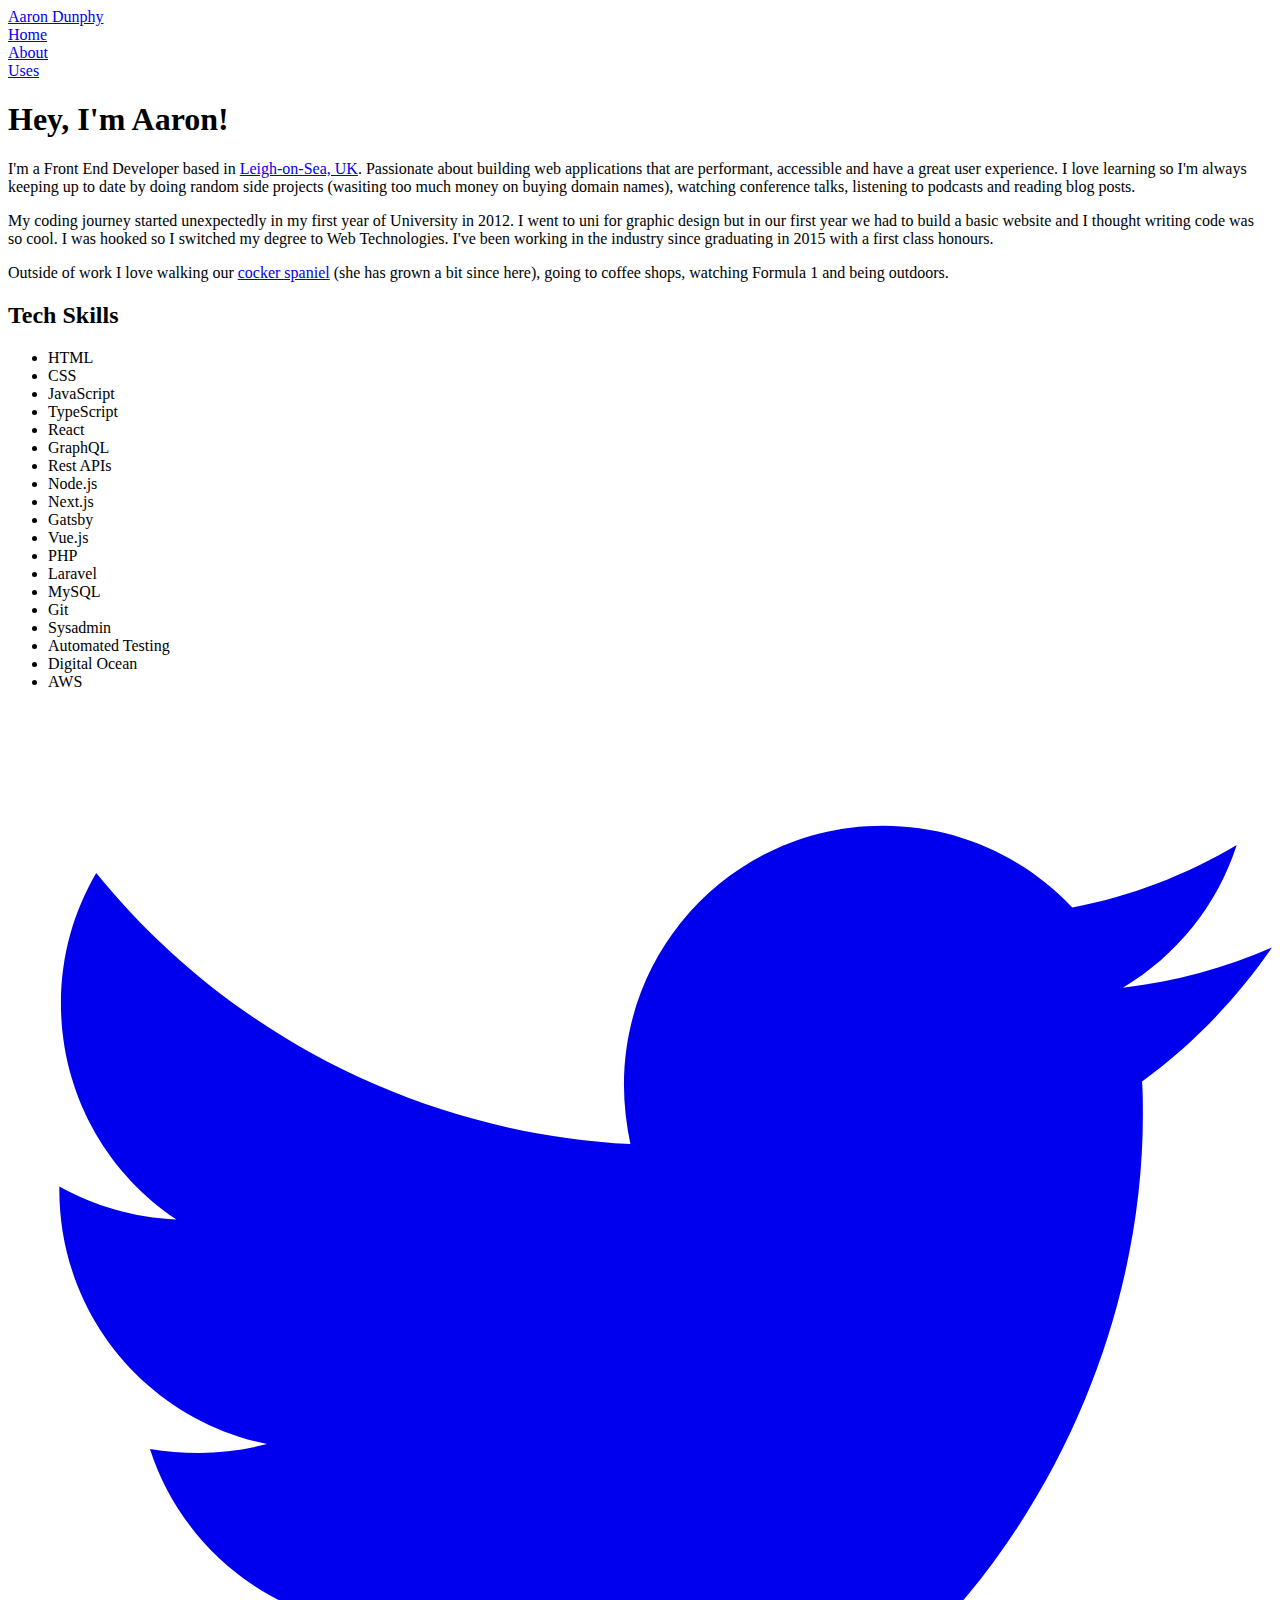
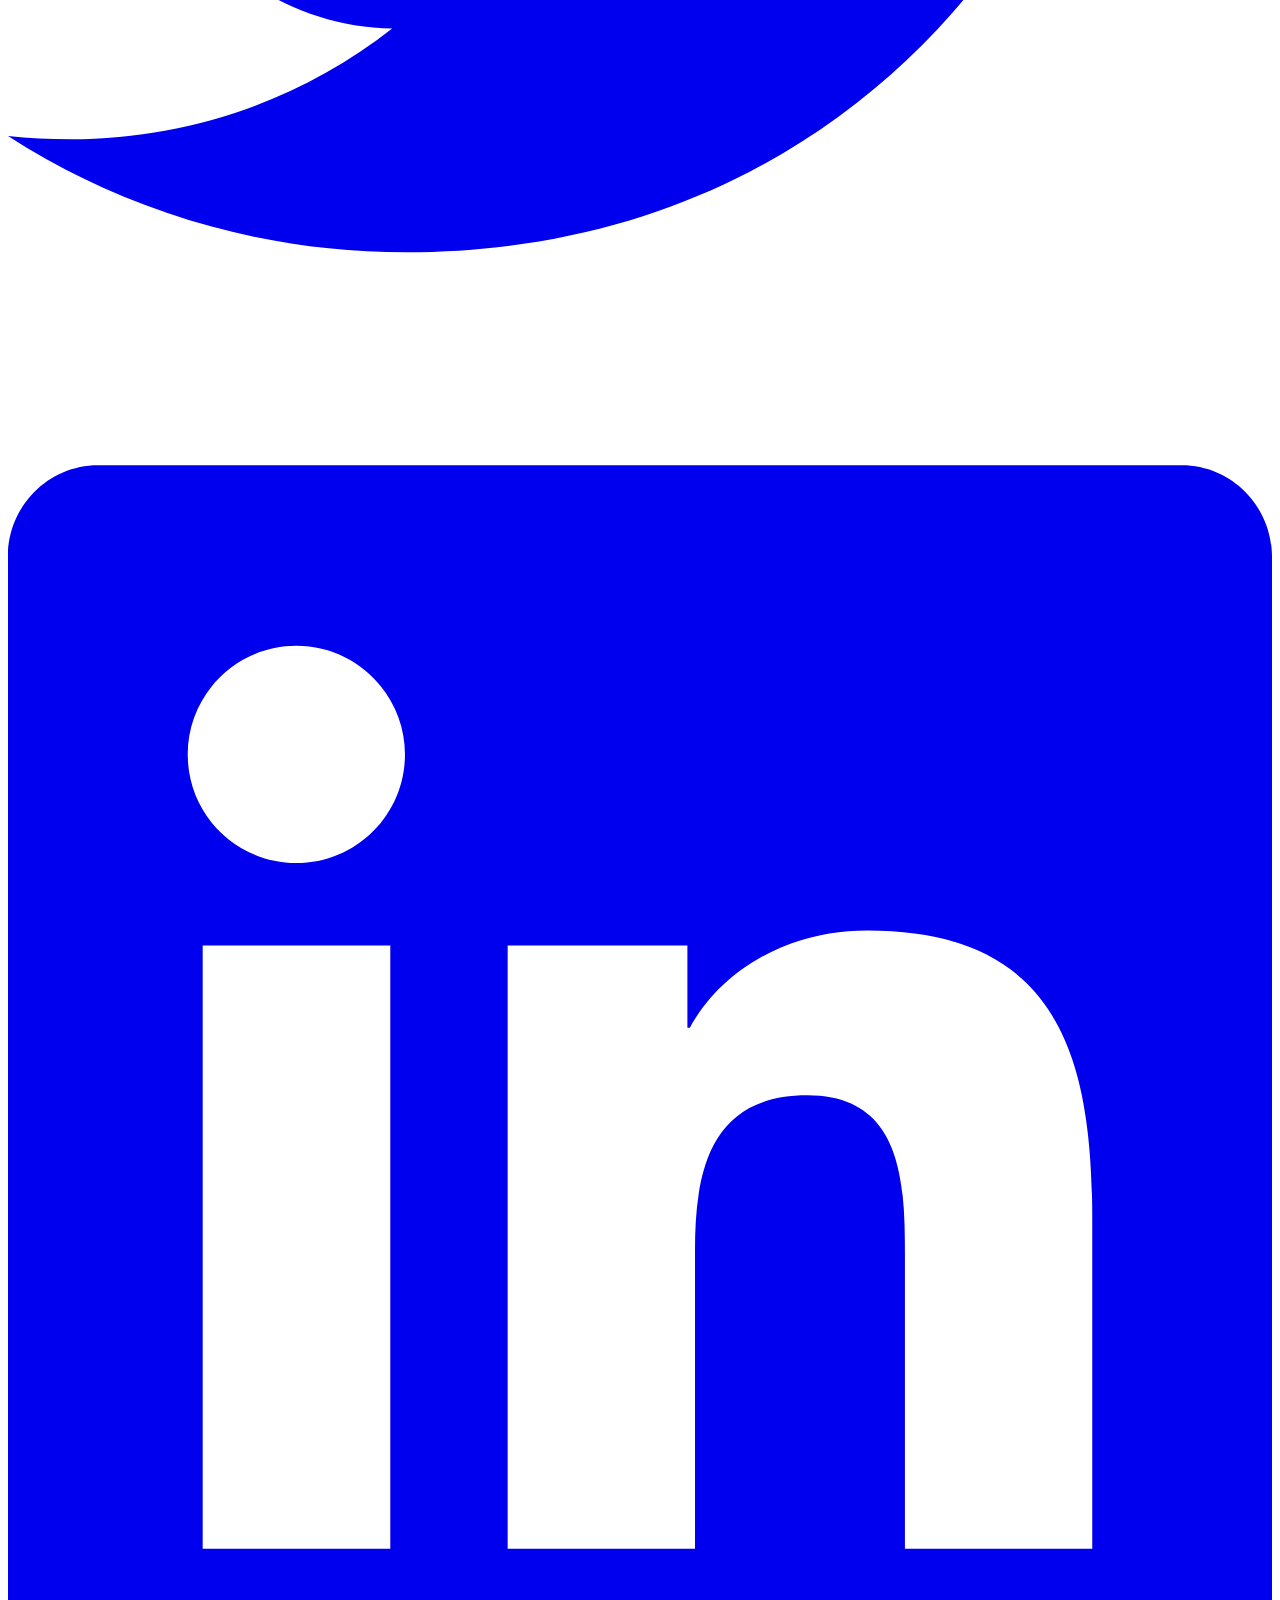
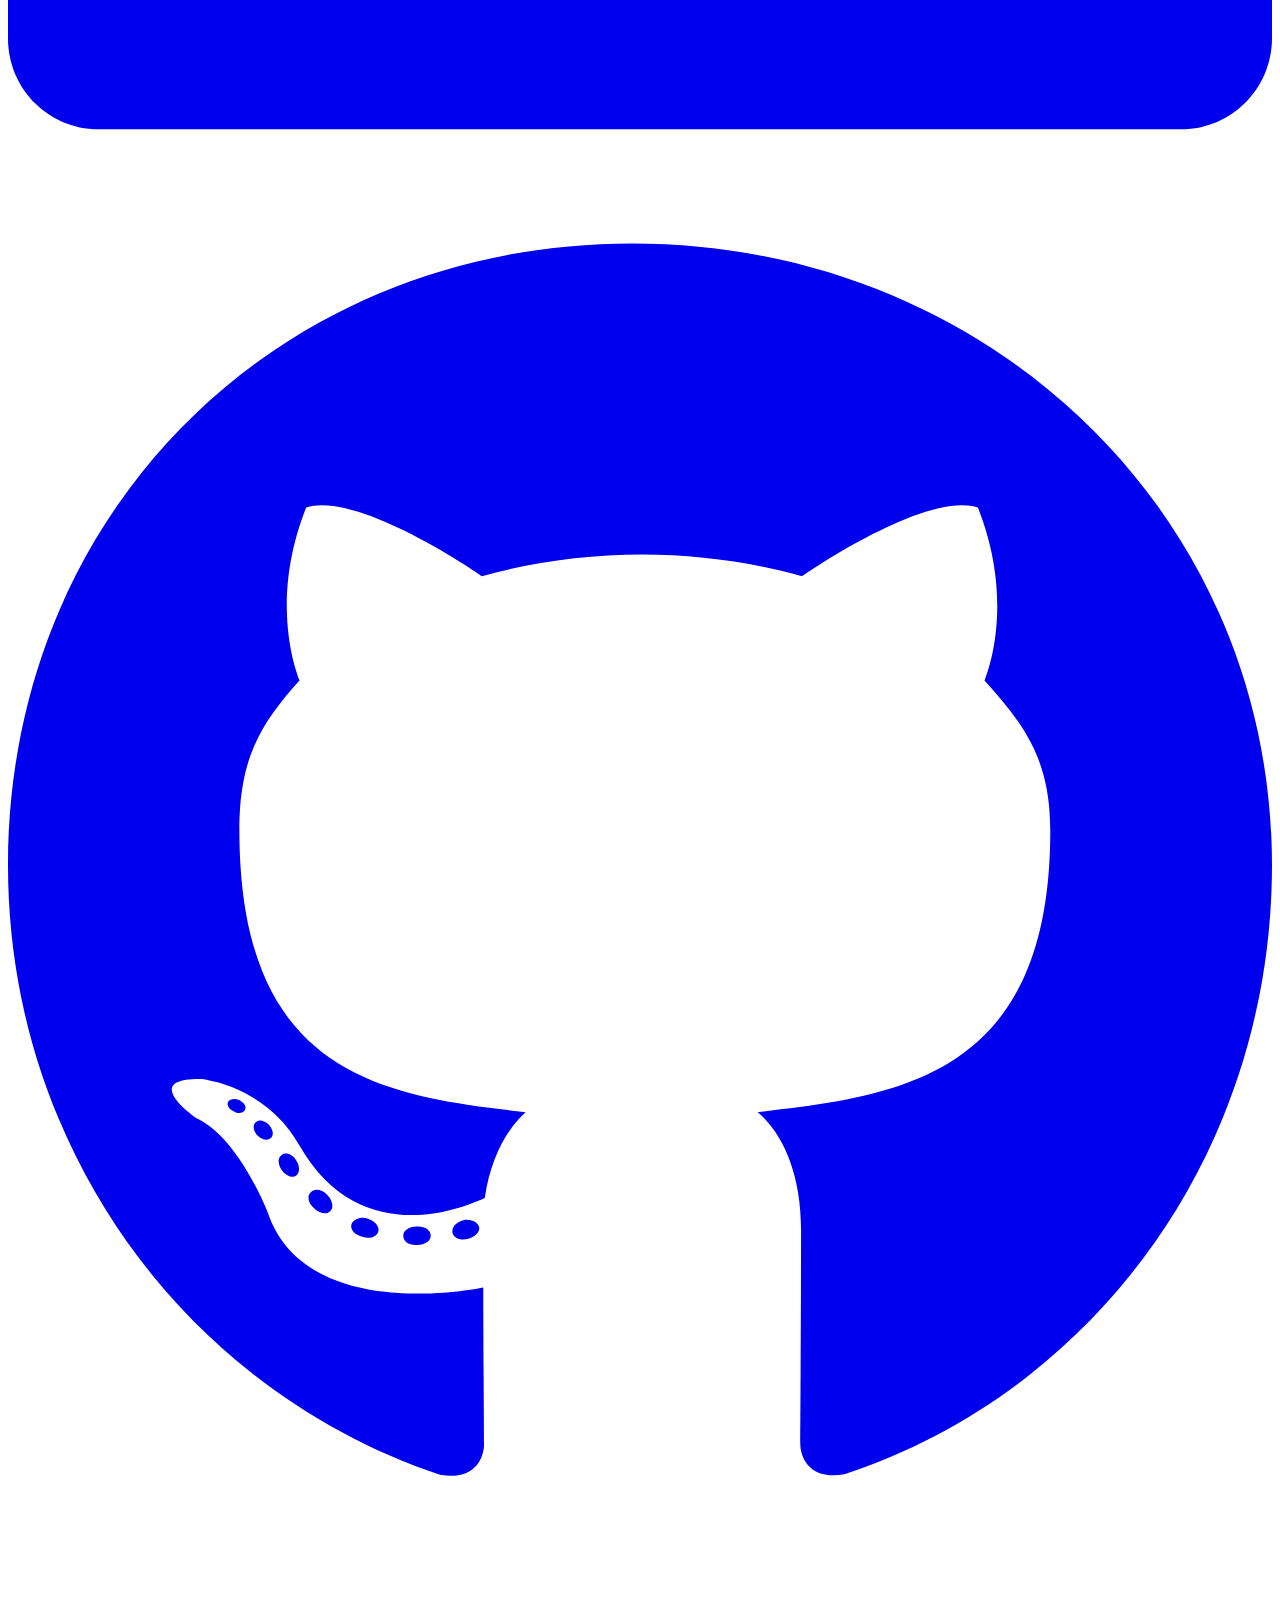
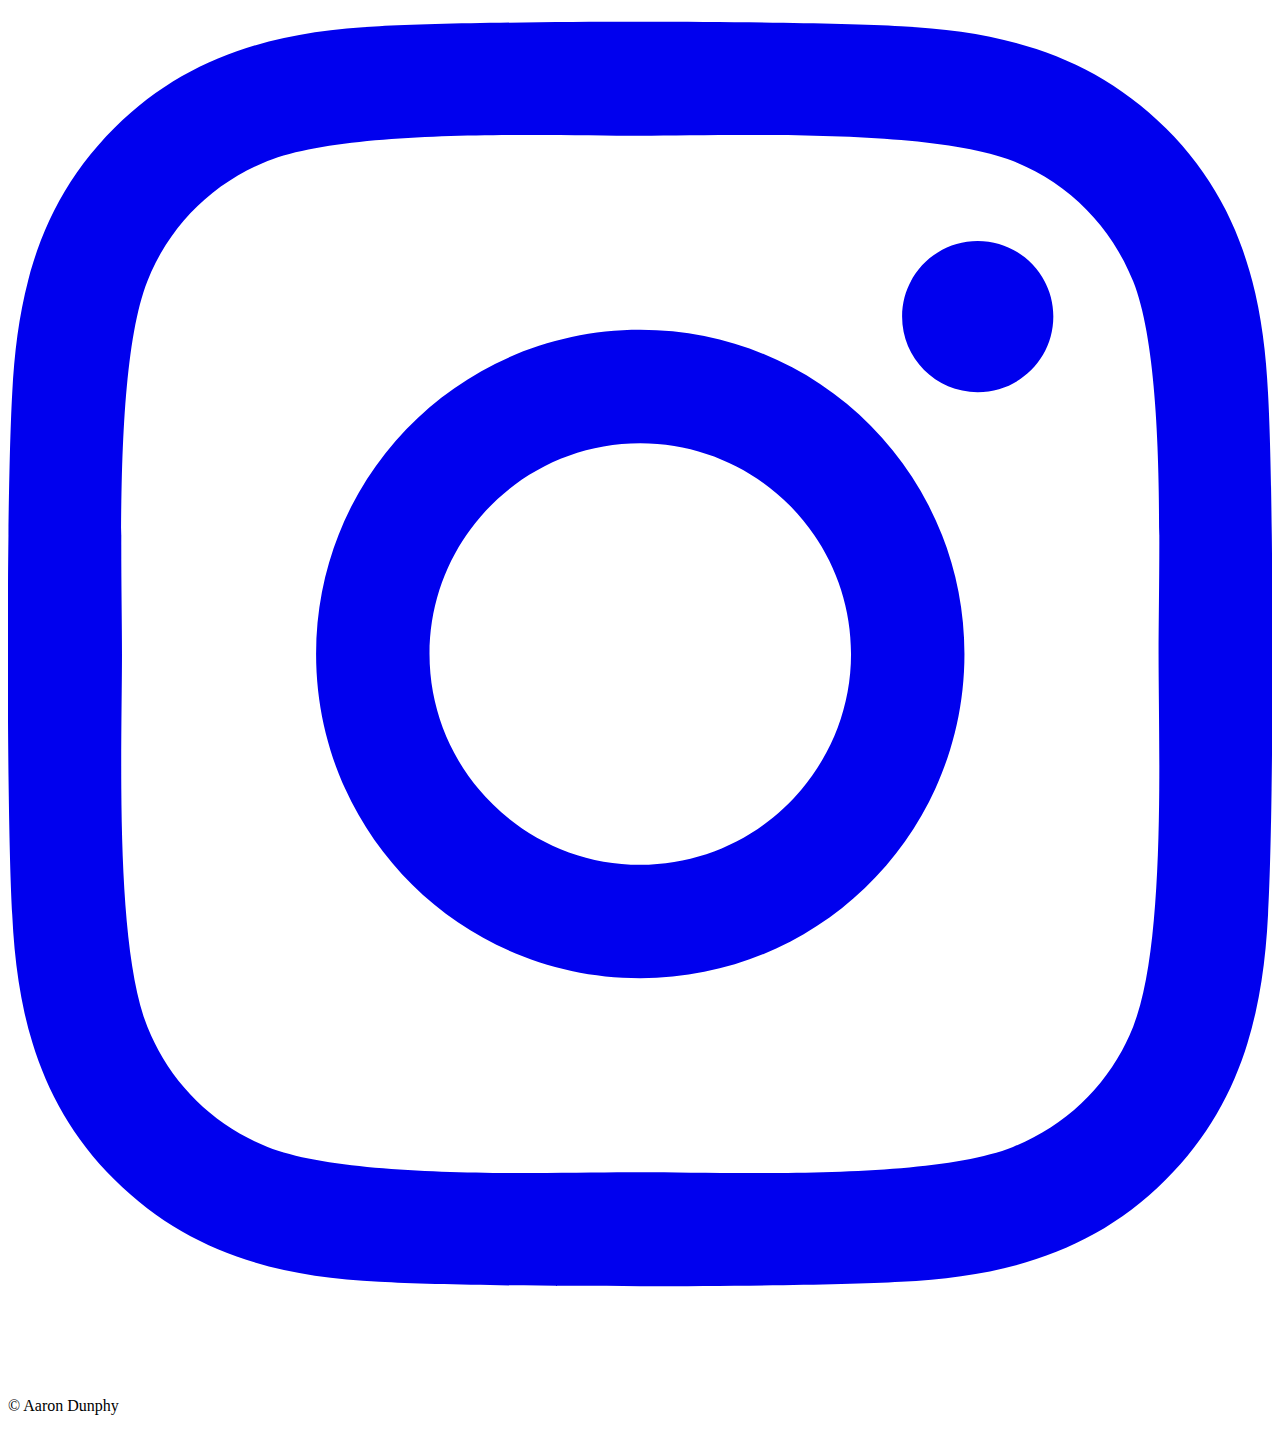
==== about.html @ 2fa7593d "first test" ====
<!DOCTYPE html>
<html><!--

--><head><link rel="preconnect" href="../fonts.googleapis.com/file_6dd671d2.pwc"><link rel="preconnect" href="../fonts.gstatic.com/file_5481513d.pwc"><link rel="icon" href="./ddf2e42e__favicon.png"><link rel="preconnect" href="../fonts.gstatic.com/file_5481513d.pwc"><meta name="viewport" content="width=device-width"><meta charset="utf-8"><title>About | Aaron Dunphy | Front End Developer</title><meta name="description" content="Hey, I'm Aaron Dunphy! Front End Developer based in Leigh-on-Sea, Essex."><meta name="next-head-count" content="4"><link rel="preload" href="_next/static/css/b4f04f5f__46365c79a43fa09b.css" as="style"><link rel="stylesheet" href="_next/static/css/b4f04f5f__46365c79a43fa09b.css" data-n-g=""><noscript data-n-css=""></noscript><script defer nomodule="" src="_next/static/chunks/9e7f8f9d__polyfills-5cd94c89d3acac5f.js"></script><script src="_next/static/chunks/045ec373__webpack-b9eaac3f291bb2eb.js" defer></script><script src="_next/static/chunks/7e293d62__framework-0f8b31729833af61.js" defer></script><script src="_next/static/chunks/a9a2341b__main-83d2e1974cccf08f.js" defer></script><script src="_next/static/chunks/pages/59f5f72a___app-6fa7f816ca29d4c7.js" defer></script><script src="_next/static/chunks/e8ab6f9b__a9a7754c-9a7f5b6a37180ce0.js" defer></script><script src="_next/static/chunks/76955981__379-d806119a2df1d48a.js" defer></script><script src="_next/static/chunks/cabce0ee__814-b6d9992474ced96d.js" defer></script><script src="_next/static/chunks/83a2c8cf__212-3d567cff0d605e4c.js" defer></script><script src="_next/static/chunks/0c98c662__77-ea93d5c7c06b3786.js" defer></script><script src="_next/static/chunks/pages/141bc7f5__about-ed754582b65bef8b.js" defer></script><script src="_next/static/ydUMzQfDmn8b1fe5_C7zt/7a840314___buildManifest.js" defer></script><script src="_next/static/ydUMzQfDmn8b1fe5_C7zt/c0208784___ssgManifest.js" defer></script><script src="_next/static/ydUMzQfDmn8b1fe5_C7zt/1add4272___middlewareManifest.js" defer></script><style data-href="https://fonts.googleapis.com/css2?family=Open+Sans:wght@400;700&amp;display=swap">@font-face{font-family:'Open Sans';font-style:normal;font-weight:400;font-stretch:normal;font-display:swap;src:url(../fonts.gstatic.com/s/opensans/v27/3c92f4b6__memSYaGs126MiZpBA-UvWbX2vVnXBbObj2OVZyOOSr4dVJWUgsjZ0C4k.woff) format('woff')}@font-face{font-family:'Open Sans';font-style:normal;font-weight:700;font-stretch:normal;font-display:swap;src:url(../fonts.gstatic.com/s/opensans/v27/463d234e__memSYaGs126MiZpBA-UvWbX2vVnXBbObj2OVZyOOSr4dVJWUgsg-1y4k.woff) format('woff')}@font-face{font-family:'Open Sans';font-style:normal;font-weight:400;font-stretch:100%;font-display:swap;src:url(../fonts.gstatic.com/s/opensans/v27/488cca4a__memvYaGs126MiZpBA-UvWbX2vVnXBbObj2OVTSKmu0SC55K5gw.woff2) format('woff2');unicode-range:U+0460-052F,U+1C80-1C88,U+20B4,U+2DE0-2DFF,U+A640-A69F,U+FE2E-FE2F}@font-face{font-family:'Open Sans';font-style:normal;font-weight:400;font-stretch:100%;font-display:swap;src:url(../fonts.gstatic.com/s/opensans/v27/758d02d5__memvYaGs126MiZpBA-UvWbX2vVnXBbObj2OVTSumu0SC55K5gw.woff2) format('woff2');unicode-range:U+0400-045F,U+0490-0491,U+04B0-04B1,U+2116}@font-face{font-family:'Open Sans';font-style:normal;font-weight:400;font-stretch:100%;font-display:swap;src:url(../fonts.gstatic.com/s/opensans/v27/ae7f8a97__memvYaGs126MiZpBA-UvWbX2vVnXBbObj2OVTSOmu0SC55K5gw.woff2) format('woff2');unicode-range:U+1F00-1FFF}@font-face{font-family:'Open Sans';font-style:normal;font-weight:400;font-stretch:100%;font-display:swap;src:url(../fonts.gstatic.com/s/opensans/v27/4864b467__memvYaGs126MiZpBA-UvWbX2vVnXBbObj2OVTSymu0SC55K5gw.woff2) format('woff2');unicode-range:U+0370-03FF}@font-face{font-family:'Open Sans';font-style:normal;font-weight:400;font-stretch:100%;font-display:swap;src:url(../fonts.gstatic.com/s/opensans/v27/02e046f9__memvYaGs126MiZpBA-UvWbX2vVnXBbObj2OVTS2mu0SC55K5gw.woff2) format('woff2');unicode-range:U+0590-05FF,U+20AA,U+25CC,U+FB1D-FB4F}@font-face{font-family:'Open Sans';font-style:normal;font-weight:400;font-stretch:100%;font-display:swap;src:url(../fonts.gstatic.com/s/opensans/v27/467d6d50__memvYaGs126MiZpBA-UvWbX2vVnXBbObj2OVTSCmu0SC55K5gw.woff2) format('woff2');unicode-range:U+0102-0103,U+0110-0111,U+0128-0129,U+0168-0169,U+01A0-01A1,U+01AF-01B0,U+1EA0-1EF9,U+20AB}@font-face{font-family:'Open Sans';font-style:normal;font-weight:400;font-stretch:100%;font-display:swap;src:url(../fonts.gstatic.com/s/opensans/v27/6b31302a__memvYaGs126MiZpBA-UvWbX2vVnXBbObj2OVTSGmu0SC55K5gw.woff2) format('woff2');unicode-range:U+0100-024F,U+0259,U+1E00-1EFF,U+2020,U+20A0-20AB,U+20AD-20CF,U+2113,U+2C60-2C7F,U+A720-A7FF}@font-face{font-family:'Open Sans';font-style:normal;font-weight:400;font-stretch:100%;font-display:swap;src:url(../fonts.gstatic.com/s/opensans/v27/428fa625__memvYaGs126MiZpBA-UvWbX2vVnXBbObj2OVTS-mu0SC55I.woff2) format('woff2');unicode-range:U+0000-00FF,U+0131,U+0152-0153,U+02BB-02BC,U+02C6,U+02DA,U+02DC,U+2000-206F,U+2074,U+20AC,U+2122,U+2191,U+2193,U+2212,U+2215,U+FEFF,U+FFFD}@font-face{font-family:'Open Sans';font-style:normal;font-weight:700;font-stretch:100%;font-display:swap;src:url(../fonts.gstatic.com/s/opensans/v27/488cca4a__memvYaGs126MiZpBA-UvWbX2vVnXBbObj2OVTSKmu0SC55K5gw.woff2) format('woff2');unicode-range:U+0460-052F,U+1C80-1C88,U+20B4,U+2DE0-2DFF,U+A640-A69F,U+FE2E-FE2F}@font-face{font-family:'Open Sans';font-style:normal;font-weight:700;font-stretch:100%;font-display:swap;src:url(../fonts.gstatic.com/s/opensans/v27/758d02d5__memvYaGs126MiZpBA-UvWbX2vVnXBbObj2OVTSumu0SC55K5gw.woff2) format('woff2');unicode-range:U+0400-045F,U+0490-0491,U+04B0-04B1,U+2116}@font-face{font-family:'Open Sans';font-style:normal;font-weight:700;font-stretch:100%;font-display:swap;src:url(../fonts.gstatic.com/s/opensans/v27/ae7f8a97__memvYaGs126MiZpBA-UvWbX2vVnXBbObj2OVTSOmu0SC55K5gw.woff2) format('woff2');unicode-range:U+1F00-1FFF}@font-face{font-family:'Open Sans';font-style:normal;font-weight:700;font-stretch:100%;font-display:swap;src:url(../fonts.gstatic.com/s/opensans/v27/4864b467__memvYaGs126MiZpBA-UvWbX2vVnXBbObj2OVTSymu0SC55K5gw.woff2) format('woff2');unicode-range:U+0370-03FF}@font-face{font-family:'Open Sans';font-style:normal;font-weight:700;font-stretch:100%;font-display:swap;src:url(../fonts.gstatic.com/s/opensans/v27/02e046f9__memvYaGs126MiZpBA-UvWbX2vVnXBbObj2OVTS2mu0SC55K5gw.woff2) format('woff2');unicode-range:U+0590-05FF,U+20AA,U+25CC,U+FB1D-FB4F}@font-face{font-family:'Open Sans';font-style:normal;font-weight:700;font-stretch:100%;font-display:swap;src:url(../fonts.gstatic.com/s/opensans/v27/467d6d50__memvYaGs126MiZpBA-UvWbX2vVnXBbObj2OVTSCmu0SC55K5gw.woff2) format('woff2');unicode-range:U+0102-0103,U+0110-0111,U+0128-0129,U+0168-0169,U+01A0-01A1,U+01AF-01B0,U+1EA0-1EF9,U+20AB}@font-face{font-family:'Open Sans';font-style:normal;font-weight:700;font-stretch:100%;font-display:swap;src:url(../fonts.gstatic.com/s/opensans/v27/6b31302a__memvYaGs126MiZpBA-UvWbX2vVnXBbObj2OVTSGmu0SC55K5gw.woff2) format('woff2');unicode-range:U+0100-024F,U+0259,U+1E00-1EFF,U+2020,U+20A0-20AB,U+20AD-20CF,U+2113,U+2C60-2C7F,U+A720-A7FF}@font-face{font-family:'Open Sans';font-style:normal;font-weight:700;font-stretch:100%;font-display:swap;src:url(../fonts.gstatic.com/s/opensans/v27/428fa625__memvYaGs126MiZpBA-UvWbX2vVnXBbObj2OVTS-mu0SC55I.woff2) format('woff2');unicode-range:U+0000-00FF,U+0131,U+0152-0153,U+02BB-02BC,U+02C6,U+02DA,U+02DC,U+2000-206F,U+2074,U+20AC,U+2122,U+2191,U+2193,U+2212,U+2215,U+FEFF,U+FFFD}</style></head><body><div id="__next"><header><div class="styles__Container-sc-ngmuu5-0 fJpGsb"><div class="Header__HeaderWrapper-sc-tvb7vj-0 fqBImC"><div class="Header__Logo-sc-tvb7vj-2 lbWefD"><a href="/">Aaron Dunphy</a></div><nav class="Header__Nav-sc-tvb7vj-1 eqLSTX"><div class="Header__DesktopLinkStyle-sc-tvb7vj-5"><a href="/">Home</a></div><div class="Header__DesktopLinkStyle-sc-tvb7vj-5 bRmNxO"><a href="./42d4a960__about.html">About</a></div><div class="Header__DesktopLinkStyle-sc-tvb7vj-5"><a href="./228ff43b__uses.html">Uses</a></div></nav></div></div></header><main><div class="styles__Container-sc-ngmuu5-0 fJpGsb"><h1>Hey, I'm Aaron!</h1><p>I'm a Front End Developer based in<!-- --> <a href="../en.wikipedia.org/wiki/931a8189__Leigh-on-Sea.html" target="_blank" rel="noreferrer">Leigh-on-Sea, UK</a>. Passionate about building web applications that are performant, accessible and have a great user experience. I love learning so I'm always keeping up to date by doing random side projects (wasiting too much money on buying domain names), watching conference talks, listening to podcasts and reading blog posts.</p><p>My coding journey started unexpectedly in my first year of University in 2012. I went to uni for graphic design but in our first year we had to build a basic website and I thought writing code was so cool. I was hooked so I switched my degree to Web Technologies. I've been working in the industry since graduating in 2015 with a first class honours.</p><p>Outside of work I love walking our<!-- --> <a href="../www.instagram.com/p/CA0Kd23luxl/file_9cb80beb.pwc" target="_blank" rel="noreferrer">cocker spaniel</a> <!-- -->(she has grown a bit since here), going to coffee shops, watching Formula 1 and being outdoors.</p><h2>Tech Skills</h2><ul class="about__Ul-sc-7g3ecj-0 krphHb"><li>HTML</li><li>CSS</li><li>JavaScript</li><li>TypeScript</li><li>React</li><li>GraphQL</li><li>Rest APIs</li><li>Node.js</li><li>Next.js</li><li>Gatsby</li><li>Vue.js</li><li>PHP</li><li>Laravel</li><li>MySQL</li><li>Git</li><li>Sysadmin</li><li>Automated Testing</li><li>Digital Ocean</li><li>AWS</li></ul></div></main><footer class="Footer__FooterStyle-sc-1v8m2ld-0 WFhYO"><div class="styles__Container-sc-ngmuu5-0 fJpGsb"><div class="Footer__SocialContainer-sc-1v8m2ld-1 cpkcjW"><a href="../twitter.com/0da8fb34__aarondunphy.html" target="_blank" rel="noreferrer"><svg aria-hidden="true" focusable="false" data-prefix="fab" data-icon="twitter" class="svg-inline--fa fa-twitter fa-w-16 " role="img" xmlns="http://www.w3.org/2000/svg" viewbox="0 0 512 512"><path fill="currentColor" d="M459.37 151.716c.325 4.548.325 9.097.325 13.645 0 138.72-105.583 298.558-298.558 298.558-59.452 0-114.68-17.219-161.137-47.106 8.447.974 16.568 1.299 25.34 1.299 49.055 0 94.213-16.568 130.274-44.832-46.132-.975-84.792-31.188-98.112-72.772 6.498.974 12.995 1.624 19.818 1.624 9.421 0 18.843-1.3 27.614-3.573-48.081-9.747-84.143-51.98-84.143-102.985v-1.299c13.969 7.797 30.214 12.67 47.431 13.319-28.264-18.843-46.781-51.005-46.781-87.391 0-19.492 5.197-37.36 14.294-52.954 51.655 63.675 129.3 105.258 216.365 109.807-1.624-7.797-2.599-15.918-2.599-24.04 0-57.828 46.782-104.934 104.934-104.934 30.213 0 57.502 12.67 76.67 33.137 23.715-4.548 46.456-13.32 66.599-25.34-7.798 24.366-24.366 44.833-46.132 57.827 21.117-2.273 41.584-8.122 60.426-16.243-14.292 20.791-32.161 39.308-52.628 54.253z"></path></svg></a><a href="../linkedin.com/in/fabi6ferreira" target="_blank" rel="noreferrer"><svg aria-hidden="true" focusable="false" data-prefix="fab" data-icon="linkedin" class="svg-inline--fa fa-linkedin fa-w-14 " role="img" xmlns="http://www.w3.org/2000/svg" viewbox="0 0 448 512"><path fill="currentColor" d="M416 32H31.9C14.3 32 0 46.5 0 64.3v383.4C0 465.5 14.3 480 31.9 480H416c17.6 0 32-14.5 32-32.3V64.3c0-17.8-14.4-32.3-32-32.3zM135.4 416H69V202.2h66.5V416zm-33.2-243c-21.3 0-38.5-17.3-38.5-38.5S80.9 96 102.2 96c21.2 0 38.5 17.3 38.5 38.5 0 21.3-17.2 38.5-38.5 38.5zm282.1 243h-66.4V312c0-24.8-.5-56.7-34.5-56.7-34.6 0-39.9 27-39.9 54.9V416h-66.4V202.2h63.7v29.2h.9c8.9-16.8 30.6-34.5 62.9-34.5 67.2 0 79.7 44.3 79.7 101.9V416z"></path></svg></a><a href="../github.com/9e1a4d53__aarondunphy.html" target="_blank" rel="noreferrer"><svg aria-hidden="true" focusable="false" data-prefix="fab" data-icon="github" class="svg-inline--fa fa-github fa-w-16 " role="img" xmlns="http://www.w3.org/2000/svg" viewbox="0 0 496 512"><path fill="currentColor" d="M165.9 397.4c0 2-2.3 3.6-5.2 3.6-3.3.3-5.6-1.3-5.6-3.6 0-2 2.3-3.6 5.2-3.6 3-.3 5.6 1.3 5.6 3.6zm-31.1-4.5c-.7 2 1.3 4.3 4.3 4.9 2.6 1 5.6 0 6.2-2s-1.3-4.3-4.3-5.2c-2.6-.7-5.5.3-6.2 2.3zm44.2-1.7c-2.9.7-4.9 2.6-4.6 4.9.3 2 2.9 3.3 5.9 2.6 2.9-.7 4.9-2.6 4.6-4.6-.3-1.9-3-3.2-5.9-2.9zM244.8 8C106.1 8 0 113.3 0 252c0 110.9 69.8 205.8 169.5 239.2 12.8 2.3 17.3-5.6 17.3-12.1 0-6.2-.3-40.4-.3-61.4 0 0-70 15-84.7-29.8 0 0-11.4-29.1-27.8-36.6 0 0-22.9-15.7 1.6-15.4 0 0 24.9 2 38.6 25.8 21.9 38.6 58.6 27.5 72.9 20.9 2.3-16 8.8-27.1 16-33.7-55.9-6.2-112.3-14.3-112.3-110.5 0-27.5 7.6-41.3 23.6-58.9-2.6-6.5-11.1-33.3 2.6-67.9 20.9-6.5 69 27 69 27 20-5.6 41.5-8.5 62.8-8.5s42.8 2.9 62.8 8.5c0 0 48.1-33.6 69-27 13.7 34.7 5.2 61.4 2.6 67.9 16 17.7 25.8 31.5 25.8 58.9 0 96.5-58.9 104.2-114.8 110.5 9.2 7.9 17 22.9 17 46.4 0 33.7-.3 75.4-.3 83.6 0 6.5 4.6 14.4 17.3 12.1C428.2 457.8 496 362.9 496 252 496 113.3 383.5 8 244.8 8zM97.2 352.9c-1.3 1-1 3.3.7 5.2 1.6 1.6 3.9 2.3 5.2 1 1.3-1 1-3.3-.7-5.2-1.6-1.6-3.9-2.3-5.2-1zm-10.8-8.1c-.7 1.3.3 2.9 2.3 3.9 1.6 1 3.6.7 4.3-.7.7-1.3-.3-2.9-2.3-3.9-2-.6-3.6-.3-4.3.7zm32.4 35.6c-1.6 1.3-1 4.3 1.3 6.2 2.3 2.3 5.2 2.6 6.5 1 1.3-1.3.7-4.3-1.3-6.2-2.2-2.3-5.2-2.6-6.5-1zm-11.4-14.7c-1.6 1-1.6 3.6 0 5.9 1.6 2.3 4.3 3.3 5.6 2.3 1.6-1.3 1.6-3.9 0-6.2-1.4-2.3-4-3.3-5.6-2z"></path></svg></a><a href="../instagram.com/ef618b62__aarondunphy.html" target="_blank" rel="noreferrer"><svg aria-hidden="true" focusable="false" data-prefix="fab" data-icon="instagram" class="svg-inline--fa fa-instagram fa-w-14 " role="img" xmlns="http://www.w3.org/2000/svg" viewbox="0 0 448 512"><path fill="currentColor" d="M224.1 141c-63.6 0-114.9 51.3-114.9 114.9s51.3 114.9 114.9 114.9S339 319.5 339 255.9 287.7 141 224.1 141zm0 189.6c-41.1 0-74.7-33.5-74.7-74.7s33.5-74.7 74.7-74.7 74.7 33.5 74.7 74.7-33.6 74.7-74.7 74.7zm146.4-194.3c0 14.9-12 26.8-26.8 26.8-14.9 0-26.8-12-26.8-26.8s12-26.8 26.8-26.8 26.8 12 26.8 26.8zm76.1 27.2c-1.7-35.9-9.9-67.7-36.2-93.9-26.2-26.2-58-34.4-93.9-36.2-37-2.1-147.9-2.1-184.9 0-35.8 1.7-67.6 9.9-93.9 36.1s-34.4 58-36.2 93.9c-2.1 37-2.1 147.9 0 184.9 1.7 35.9 9.9 67.7 36.2 93.9s58 34.4 93.9 36.2c37 2.1 147.9 2.1 184.9 0 35.9-1.7 67.7-9.9 93.9-36.2 26.2-26.2 34.4-58 36.2-93.9 2.1-37 2.1-147.8 0-184.8zM398.8 388c-7.8 19.6-22.9 34.7-42.6 42.6-29.5 11.7-99.5 9-132.1 9s-102.7 2.6-132.1-9c-19.6-7.8-34.7-22.9-42.6-42.6-11.7-29.5-9-99.5-9-132.1s-2.6-102.7 9-132.1c7.8-19.6 22.9-34.7 42.6-42.6 29.5-11.7 99.5-9 132.1-9s102.7-2.6 132.1 9c19.6 7.8 34.7 22.9 42.6 42.6 11.7 29.5 9 99.5 9 132.1s2.7 102.7-9 132.1z"></path></svg></a></div><p>&#169; Aaron Dunphy</p></div></footer></div><script id="__NEXT_DATA__" type="application/json">{"props":{"pageProps":{}},"page":"/about","query":{},"buildId":"ydUMzQfDmn8b1fe5_C7zt","nextExport":true,"autoExport":true,"isFallback":false,"scriptLoader":[]}</script></body></html>
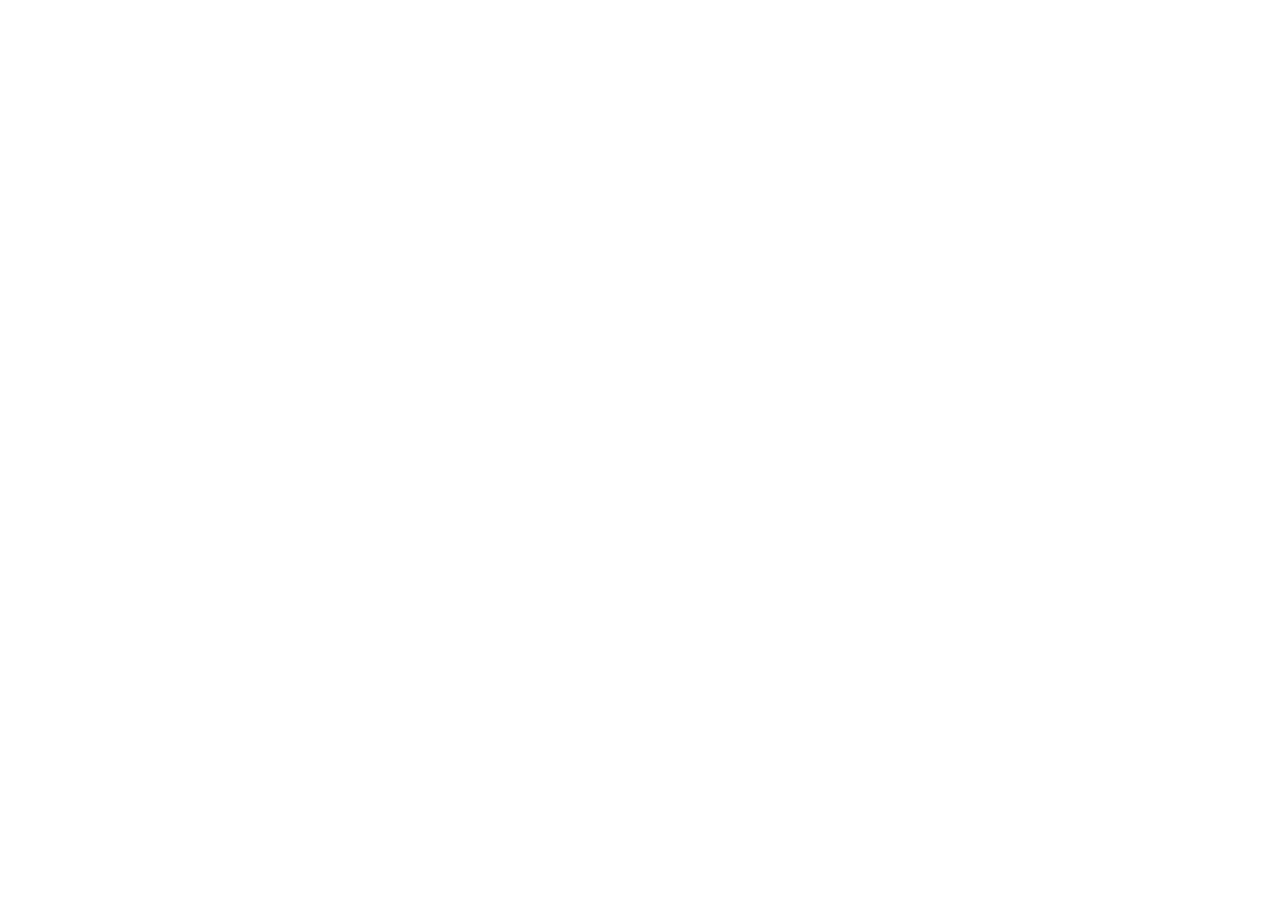
==== commit 69d1635f: "update site" ====
--- a/about.html
+++ b/about.html
@@ -1,4 +1,15 @@
 <!DOCTYPE html>
-<html><!--
+<html lang="en">
 
---><head><link rel="preconnect" href="../fonts.googleapis.com/file_6dd671d2.pwc"><link rel="preconnect" href="../fonts.gstatic.com/file_5481513d.pwc"><link rel="icon" href="./ddf2e42e__favicon.png"><link rel="preconnect" href="../fonts.gstatic.com/file_5481513d.pwc"><meta name="viewport" content="width=device-width"><meta charset="utf-8"><title>About | Aaron Dunphy | Front End Developer</title><meta name="description" content="Hey, I'm Aaron Dunphy! Front End Developer based in Leigh-on-Sea, Essex."><meta name="next-head-count" content="4"><link rel="preload" href="_next/static/css/b4f04f5f__46365c79a43fa09b.css" as="style"><link rel="stylesheet" href="_next/static/css/b4f04f5f__46365c79a43fa09b.css" data-n-g=""><noscript data-n-css=""></noscript><script defer nomodule="" src="_next/static/chunks/9e7f8f9d__polyfills-5cd94c89d3acac5f.js"></script><script src="_next/static/chunks/045ec373__webpack-b9eaac3f291bb2eb.js" defer></script><script src="_next/static/chunks/7e293d62__framework-0f8b31729833af61.js" defer></script><script src="_next/static/chunks/a9a2341b__main-83d2e1974cccf08f.js" defer></script><script src="_next/static/chunks/pages/59f5f72a___app-6fa7f816ca29d4c7.js" defer></script><script src="_next/static/chunks/e8ab6f9b__a9a7754c-9a7f5b6a37180ce0.js" defer></script><script src="_next/static/chunks/76955981__379-d806119a2df1d48a.js" defer></script><script src="_next/static/chunks/cabce0ee__814-b6d9992474ced96d.js" defer></script><script src="_next/static/chunks/83a2c8cf__212-3d567cff0d605e4c.js" defer></script><script src="_next/static/chunks/0c98c662__77-ea93d5c7c06b3786.js" defer></script><script src="_next/static/chunks/pages/141bc7f5__about-ed754582b65bef8b.js" defer></script><script src="_next/static/ydUMzQfDmn8b1fe5_C7zt/7a840314___buildManifest.js" defer></script><script src="_next/static/ydUMzQfDmn8b1fe5_C7zt/c0208784___ssgManifest.js" defer></script><script src="_next/static/ydUMzQfDmn8b1fe5_C7zt/1add4272___middlewareManifest.js" defer></script><style data-href="https://fonts.googleapis.com/css2?family=Open+Sans:wght@400;700&amp;display=swap">@font-face{font-family:'Open Sans';font-style:normal;font-weight:400;font-stretch:normal;font-display:swap;src:url(../fonts.gstatic.com/s/opensans/v27/3c92f4b6__memSYaGs126MiZpBA-UvWbX2vVnXBbObj2OVZyOOSr4dVJWUgsjZ0C4k.woff) format('woff')}@font-face{font-family:'Open Sans';font-style:normal;font-weight:700;font-stretch:normal;font-display:swap;src:url(../fonts.gstatic.com/s/opensans/v27/463d234e__memSYaGs126MiZpBA-UvWbX2vVnXBbObj2OVZyOOSr4dVJWUgsg-1y4k.woff) format('woff')}@font-face{font-family:'Open Sans';font-style:normal;font-weight:400;font-stretch:100%;font-display:swap;src:url(../fonts.gstatic.com/s/opensans/v27/488cca4a__memvYaGs126MiZpBA-UvWbX2vVnXBbObj2OVTSKmu0SC55K5gw.woff2) format('woff2');unicode-range:U+0460-052F,U+1C80-1C88,U+20B4,U+2DE0-2DFF,U+A640-A69F,U+FE2E-FE2F}@font-face{font-family:'Open Sans';font-style:normal;font-weight:400;font-stretch:100%;font-display:swap;src:url(../fonts.gstatic.com/s/opensans/v27/758d02d5__memvYaGs126MiZpBA-UvWbX2vVnXBbObj2OVTSumu0SC55K5gw.woff2) format('woff2');unicode-range:U+0400-045F,U+0490-0491,U+04B0-04B1,U+2116}@font-face{font-family:'Open Sans';font-style:normal;font-weight:400;font-stretch:100%;font-display:swap;src:url(../fonts.gstatic.com/s/opensans/v27/ae7f8a97__memvYaGs126MiZpBA-UvWbX2vVnXBbObj2OVTSOmu0SC55K5gw.woff2) format('woff2');unicode-range:U+1F00-1FFF}@font-face{font-family:'Open Sans';font-style:normal;font-weight:400;font-stretch:100%;font-display:swap;src:url(../fonts.gstatic.com/s/opensans/v27/4864b467__memvYaGs126MiZpBA-UvWbX2vVnXBbObj2OVTSymu0SC55K5gw.woff2) format('woff2');unicode-range:U+0370-03FF}@font-face{font-family:'Open Sans';font-style:normal;font-weight:400;font-stretch:100%;font-display:swap;src:url(../fonts.gstatic.com/s/opensans/v27/02e046f9__memvYaGs126MiZpBA-UvWbX2vVnXBbObj2OVTS2mu0SC55K5gw.woff2) format('woff2');unicode-range:U+0590-05FF,U+20AA,U+25CC,U+FB1D-FB4F}@font-face{font-family:'Open Sans';font-style:normal;font-weight:400;font-stretch:100%;font-display:swap;src:url(../fonts.gstatic.com/s/opensans/v27/467d6d50__memvYaGs126MiZpBA-UvWbX2vVnXBbObj2OVTSCmu0SC55K5gw.woff2) format('woff2');unicode-range:U+0102-0103,U+0110-0111,U+0128-0129,U+0168-0169,U+01A0-01A1,U+01AF-01B0,U+1EA0-1EF9,U+20AB}@font-face{font-family:'Open Sans';font-style:normal;font-weight:400;font-stretch:100%;font-display:swap;src:url(../fonts.gstatic.com/s/opensans/v27/6b31302a__memvYaGs126MiZpBA-UvWbX2vVnXBbObj2OVTSGmu0SC55K5gw.woff2) format('woff2');unicode-range:U+0100-024F,U+0259,U+1E00-1EFF,U+2020,U+20A0-20AB,U+20AD-20CF,U+2113,U+2C60-2C7F,U+A720-A7FF}@font-face{font-family:'Open Sans';font-style:normal;font-weight:400;font-stretch:100%;font-display:swap;src:url(../fonts.gstatic.com/s/opensans/v27/428fa625__memvYaGs126MiZpBA-UvWbX2vVnXBbObj2OVTS-mu0SC55I.woff2) format('woff2');unicode-range:U+0000-00FF,U+0131,U+0152-0153,U+02BB-02BC,U+02C6,U+02DA,U+02DC,U+2000-206F,U+2074,U+20AC,U+2122,U+2191,U+2193,U+2212,U+2215,U+FEFF,U+FFFD}@font-face{font-family:'Open Sans';font-style:normal;font-weight:700;font-stretch:100%;font-display:swap;src:url(../fonts.gstatic.com/s/opensans/v27/488cca4a__memvYaGs126MiZpBA-UvWbX2vVnXBbObj2OVTSKmu0SC55K5gw.woff2) format('woff2');unicode-range:U+0460-052F,U+1C80-1C88,U+20B4,U+2DE0-2DFF,U+A640-A69F,U+FE2E-FE2F}@font-face{font-family:'Open Sans';font-style:normal;font-weight:700;font-stretch:100%;font-display:swap;src:url(../fonts.gstatic.com/s/opensans/v27/758d02d5__memvYaGs126MiZpBA-UvWbX2vVnXBbObj2OVTSumu0SC55K5gw.woff2) format('woff2');unicode-range:U+0400-045F,U+0490-0491,U+04B0-04B1,U+2116}@font-face{font-family:'Open Sans';font-style:normal;font-weight:700;font-stretch:100%;font-display:swap;src:url(../fonts.gstatic.com/s/opensans/v27/ae7f8a97__memvYaGs126MiZpBA-UvWbX2vVnXBbObj2OVTSOmu0SC55K5gw.woff2) format('woff2');unicode-range:U+1F00-1FFF}@font-face{font-family:'Open Sans';font-style:normal;font-weight:700;font-stretch:100%;font-display:swap;src:url(../fonts.gstatic.com/s/opensans/v27/4864b467__memvYaGs126MiZpBA-UvWbX2vVnXBbObj2OVTSymu0SC55K5gw.woff2) format('woff2');unicode-range:U+0370-03FF}@font-face{font-family:'Open Sans';font-style:normal;font-weight:700;font-stretch:100%;font-display:swap;src:url(../fonts.gstatic.com/s/opensans/v27/02e046f9__memvYaGs126MiZpBA-UvWbX2vVnXBbObj2OVTS2mu0SC55K5gw.woff2) format('woff2');unicode-range:U+0590-05FF,U+20AA,U+25CC,U+FB1D-FB4F}@font-face{font-family:'Open Sans';font-style:normal;font-weight:700;font-stretch:100%;font-display:swap;src:url(../fonts.gstatic.com/s/opensans/v27/467d6d50__memvYaGs126MiZpBA-UvWbX2vVnXBbObj2OVTSCmu0SC55K5gw.woff2) format('woff2');unicode-range:U+0102-0103,U+0110-0111,U+0128-0129,U+0168-0169,U+01A0-01A1,U+01AF-01B0,U+1EA0-1EF9,U+20AB}@font-face{font-family:'Open Sans';font-style:normal;font-weight:700;font-stretch:100%;font-display:swap;src:url(../fonts.gstatic.com/s/opensans/v27/6b31302a__memvYaGs126MiZpBA-UvWbX2vVnXBbObj2OVTSGmu0SC55K5gw.woff2) format('woff2');unicode-range:U+0100-024F,U+0259,U+1E00-1EFF,U+2020,U+20A0-20AB,U+20AD-20CF,U+2113,U+2C60-2C7F,U+A720-A7FF}@font-face{font-family:'Open Sans';font-style:normal;font-weight:700;font-stretch:100%;font-display:swap;src:url(../fonts.gstatic.com/s/opensans/v27/428fa625__memvYaGs126MiZpBA-UvWbX2vVnXBbObj2OVTS-mu0SC55I.woff2) format('woff2');unicode-range:U+0000-00FF,U+0131,U+0152-0153,U+02BB-02BC,U+02C6,U+02DA,U+02DC,U+2000-206F,U+2074,U+20AC,U+2122,U+2191,U+2193,U+2212,U+2215,U+FEFF,U+FFFD}</style></head><body><div id="__next"><header><div class="styles__Container-sc-ngmuu5-0 fJpGsb"><div class="Header__HeaderWrapper-sc-tvb7vj-0 fqBImC"><div class="Header__Logo-sc-tvb7vj-2 lbWefD"><a href="/">Aaron Dunphy</a></div><nav class="Header__Nav-sc-tvb7vj-1 eqLSTX"><div class="Header__DesktopLinkStyle-sc-tvb7vj-5"><a href="/">Home</a></div><div class="Header__DesktopLinkStyle-sc-tvb7vj-5 bRmNxO"><a href="./42d4a960__about.html">About</a></div><div class="Header__DesktopLinkStyle-sc-tvb7vj-5"><a href="./228ff43b__uses.html">Uses</a></div></nav></div></div></header><main><div class="styles__Container-sc-ngmuu5-0 fJpGsb"><h1>Hey, I'm Aaron!</h1><p>I'm a Front End Developer based in<!-- --> <a href="../en.wikipedia.org/wiki/931a8189__Leigh-on-Sea.html" target="_blank" rel="noreferrer">Leigh-on-Sea, UK</a>. Passionate about building web applications that are performant, accessible and have a great user experience. I love learning so I'm always keeping up to date by doing random side projects (wasiting too much money on buying domain names), watching conference talks, listening to podcasts and reading blog posts.</p><p>My coding journey started unexpectedly in my first year of University in 2012. I went to uni for graphic design but in our first year we had to build a basic website and I thought writing code was so cool. I was hooked so I switched my degree to Web Technologies. I've been working in the industry since graduating in 2015 with a first class honours.</p><p>Outside of work I love walking our<!-- --> <a href="../www.instagram.com/p/CA0Kd23luxl/file_9cb80beb.pwc" target="_blank" rel="noreferrer">cocker spaniel</a> <!-- -->(she has grown a bit since here), going to coffee shops, watching Formula 1 and being outdoors.</p><h2>Tech Skills</h2><ul class="about__Ul-sc-7g3ecj-0 krphHb"><li>HTML</li><li>CSS</li><li>JavaScript</li><li>TypeScript</li><li>React</li><li>GraphQL</li><li>Rest APIs</li><li>Node.js</li><li>Next.js</li><li>Gatsby</li><li>Vue.js</li><li>PHP</li><li>Laravel</li><li>MySQL</li><li>Git</li><li>Sysadmin</li><li>Automated Testing</li><li>Digital Ocean</li><li>AWS</li></ul></div></main><footer class="Footer__FooterStyle-sc-1v8m2ld-0 WFhYO"><div class="styles__Container-sc-ngmuu5-0 fJpGsb"><div class="Footer__SocialContainer-sc-1v8m2ld-1 cpkcjW"><a href="../twitter.com/0da8fb34__aarondunphy.html" target="_blank" rel="noreferrer"><svg aria-hidden="true" focusable="false" data-prefix="fab" data-icon="twitter" class="svg-inline--fa fa-twitter fa-w-16 " role="img" xmlns="http://www.w3.org/2000/svg" viewbox="0 0 512 512"><path fill="currentColor" d="M459.37 151.716c.325 4.548.325 9.097.325 13.645 0 138.72-105.583 298.558-298.558 298.558-59.452 0-114.68-17.219-161.137-47.106 8.447.974 16.568 1.299 25.34 1.299 49.055 0 94.213-16.568 130.274-44.832-46.132-.975-84.792-31.188-98.112-72.772 6.498.974 12.995 1.624 19.818 1.624 9.421 0 18.843-1.3 27.614-3.573-48.081-9.747-84.143-51.98-84.143-102.985v-1.299c13.969 7.797 30.214 12.67 47.431 13.319-28.264-18.843-46.781-51.005-46.781-87.391 0-19.492 5.197-37.36 14.294-52.954 51.655 63.675 129.3 105.258 216.365 109.807-1.624-7.797-2.599-15.918-2.599-24.04 0-57.828 46.782-104.934 104.934-104.934 30.213 0 57.502 12.67 76.67 33.137 23.715-4.548 46.456-13.32 66.599-25.34-7.798 24.366-24.366 44.833-46.132 57.827 21.117-2.273 41.584-8.122 60.426-16.243-14.292 20.791-32.161 39.308-52.628 54.253z"></path></svg></a><a href="../linkedin.com/in/fabi6ferreira" target="_blank" rel="noreferrer"><svg aria-hidden="true" focusable="false" data-prefix="fab" data-icon="linkedin" class="svg-inline--fa fa-linkedin fa-w-14 " role="img" xmlns="http://www.w3.org/2000/svg" viewbox="0 0 448 512"><path fill="currentColor" d="M416 32H31.9C14.3 32 0 46.5 0 64.3v383.4C0 465.5 14.3 480 31.9 480H416c17.6 0 32-14.5 32-32.3V64.3c0-17.8-14.4-32.3-32-32.3zM135.4 416H69V202.2h66.5V416zm-33.2-243c-21.3 0-38.5-17.3-38.5-38.5S80.9 96 102.2 96c21.2 0 38.5 17.3 38.5 38.5 0 21.3-17.2 38.5-38.5 38.5zm282.1 243h-66.4V312c0-24.8-.5-56.7-34.5-56.7-34.6 0-39.9 27-39.9 54.9V416h-66.4V202.2h63.7v29.2h.9c8.9-16.8 30.6-34.5 62.9-34.5 67.2 0 79.7 44.3 79.7 101.9V416z"></path></svg></a><a href="../github.com/9e1a4d53__aarondunphy.html" target="_blank" rel="noreferrer"><svg aria-hidden="true" focusable="false" data-prefix="fab" data-icon="github" class="svg-inline--fa fa-github fa-w-16 " role="img" xmlns="http://www.w3.org/2000/svg" viewbox="0 0 496 512"><path fill="currentColor" d="M165.9 397.4c0 2-2.3 3.6-5.2 3.6-3.3.3-5.6-1.3-5.6-3.6 0-2 2.3-3.6 5.2-3.6 3-.3 5.6 1.3 5.6 3.6zm-31.1-4.5c-.7 2 1.3 4.3 4.3 4.9 2.6 1 5.6 0 6.2-2s-1.3-4.3-4.3-5.2c-2.6-.7-5.5.3-6.2 2.3zm44.2-1.7c-2.9.7-4.9 2.6-4.6 4.9.3 2 2.9 3.3 5.9 2.6 2.9-.7 4.9-2.6 4.6-4.6-.3-1.9-3-3.2-5.9-2.9zM244.8 8C106.1 8 0 113.3 0 252c0 110.9 69.8 205.8 169.5 239.2 12.8 2.3 17.3-5.6 17.3-12.1 0-6.2-.3-40.4-.3-61.4 0 0-70 15-84.7-29.8 0 0-11.4-29.1-27.8-36.6 0 0-22.9-15.7 1.6-15.4 0 0 24.9 2 38.6 25.8 21.9 38.6 58.6 27.5 72.9 20.9 2.3-16 8.8-27.1 16-33.7-55.9-6.2-112.3-14.3-112.3-110.5 0-27.5 7.6-41.3 23.6-58.9-2.6-6.5-11.1-33.3 2.6-67.9 20.9-6.5 69 27 69 27 20-5.6 41.5-8.5 62.8-8.5s42.8 2.9 62.8 8.5c0 0 48.1-33.6 69-27 13.7 34.7 5.2 61.4 2.6 67.9 16 17.7 25.8 31.5 25.8 58.9 0 96.5-58.9 104.2-114.8 110.5 9.2 7.9 17 22.9 17 46.4 0 33.7-.3 75.4-.3 83.6 0 6.5 4.6 14.4 17.3 12.1C428.2 457.8 496 362.9 496 252 496 113.3 383.5 8 244.8 8zM97.2 352.9c-1.3 1-1 3.3.7 5.2 1.6 1.6 3.9 2.3 5.2 1 1.3-1 1-3.3-.7-5.2-1.6-1.6-3.9-2.3-5.2-1zm-10.8-8.1c-.7 1.3.3 2.9 2.3 3.9 1.6 1 3.6.7 4.3-.7.7-1.3-.3-2.9-2.3-3.9-2-.6-3.6-.3-4.3.7zm32.4 35.6c-1.6 1.3-1 4.3 1.3 6.2 2.3 2.3 5.2 2.6 6.5 1 1.3-1.3.7-4.3-1.3-6.2-2.2-2.3-5.2-2.6-6.5-1zm-11.4-14.7c-1.6 1-1.6 3.6 0 5.9 1.6 2.3 4.3 3.3 5.6 2.3 1.6-1.3 1.6-3.9 0-6.2-1.4-2.3-4-3.3-5.6-2z"></path></svg></a><a href="../instagram.com/ef618b62__aarondunphy.html" target="_blank" rel="noreferrer"><svg aria-hidden="true" focusable="false" data-prefix="fab" data-icon="instagram" class="svg-inline--fa fa-instagram fa-w-14 " role="img" xmlns="http://www.w3.org/2000/svg" viewbox="0 0 448 512"><path fill="currentColor" d="M224.1 141c-63.6 0-114.9 51.3-114.9 114.9s51.3 114.9 114.9 114.9S339 319.5 339 255.9 287.7 141 224.1 141zm0 189.6c-41.1 0-74.7-33.5-74.7-74.7s33.5-74.7 74.7-74.7 74.7 33.5 74.7 74.7-33.6 74.7-74.7 74.7zm146.4-194.3c0 14.9-12 26.8-26.8 26.8-14.9 0-26.8-12-26.8-26.8s12-26.8 26.8-26.8 26.8 12 26.8 26.8zm76.1 27.2c-1.7-35.9-9.9-67.7-36.2-93.9-26.2-26.2-58-34.4-93.9-36.2-37-2.1-147.9-2.1-184.9 0-35.8 1.7-67.6 9.9-93.9 36.1s-34.4 58-36.2 93.9c-2.1 37-2.1 147.9 0 184.9 1.7 35.9 9.9 67.7 36.2 93.9s58 34.4 93.9 36.2c37 2.1 147.9 2.1 184.9 0 35.9-1.7 67.7-9.9 93.9-36.2 26.2-26.2 34.4-58 36.2-93.9 2.1-37 2.1-147.8 0-184.8zM398.8 388c-7.8 19.6-22.9 34.7-42.6 42.6-29.5 11.7-99.5 9-132.1 9s-102.7 2.6-132.1-9c-19.6-7.8-34.7-22.9-42.6-42.6-11.7-29.5-9-99.5-9-132.1s-2.6-102.7 9-132.1c7.8-19.6 22.9-34.7 42.6-42.6 29.5-11.7 99.5-9 132.1-9s102.7-2.6 132.1 9c19.6 7.8 34.7 22.9 42.6 42.6 11.7 29.5 9 99.5 9 132.1s2.7 102.7-9 132.1z"></path></svg></a></div><p>&#169; Aaron Dunphy</p></div></footer></div><script id="__NEXT_DATA__" type="application/json">{"props":{"pageProps":{}},"page":"/about","query":{},"buildId":"ydUMzQfDmn8b1fe5_C7zt","nextExport":true,"autoExport":true,"isFallback":false,"scriptLoader":[]}</script></body></html>+<head>
+    <meta charset="UTF-8">
+    <meta http-equiv="X-UA-Compatible" content="IE=edge">
+    <meta name="viewport" content="width=device-width, initial-scale=1.0">
+    <title>Document</title>
+</head>
+
+<body>
+
+</body>
+
+</html>